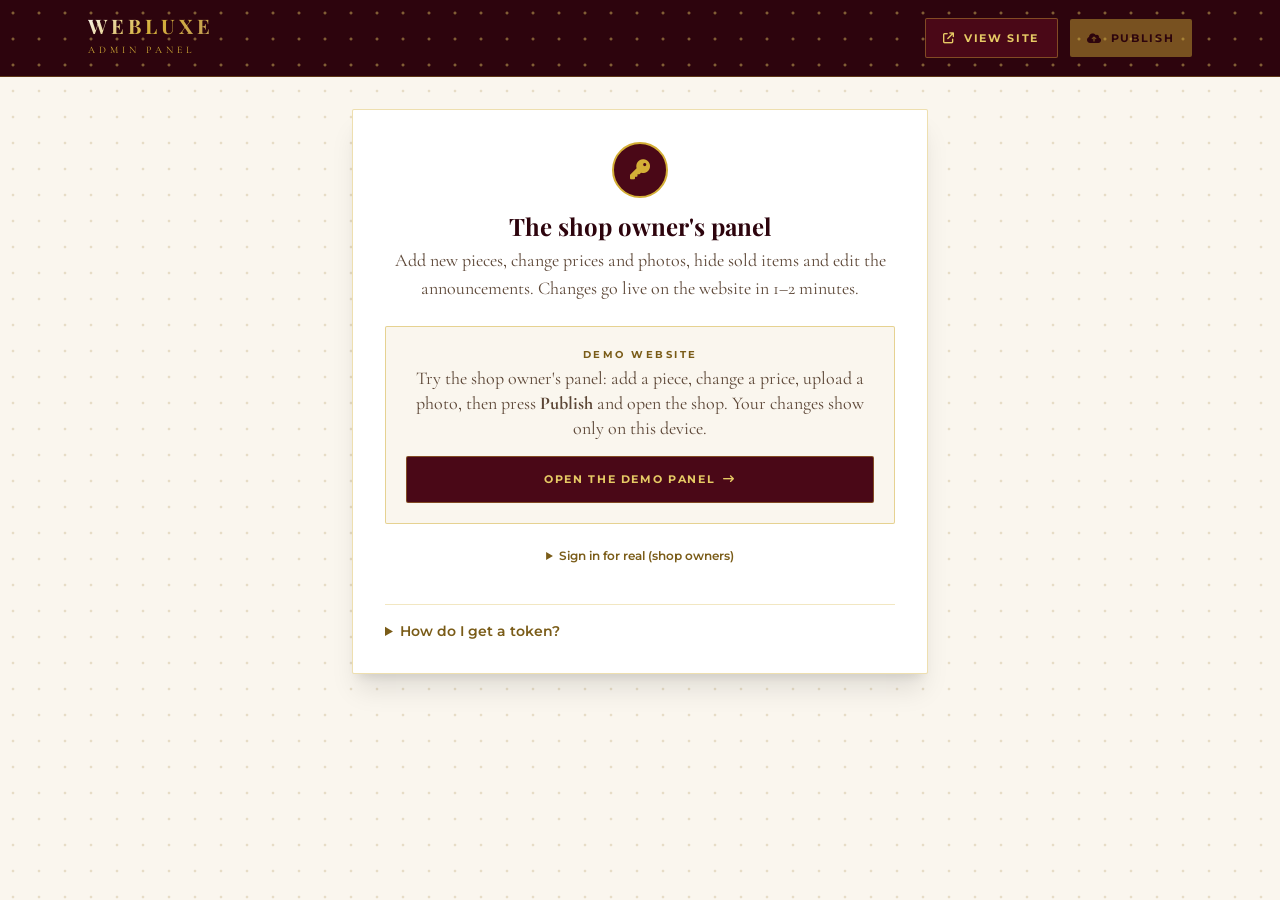
==== admin/index.html @ 53db2b8c "WebLuxe High Fashion Boutique: business demo Clothing-shop demo site for WebLuxe. All pieces, prices" ====
<!DOCTYPE html>
<html lang="en">
<head>
    <meta charset="UTF-8">
    <meta name="viewport" content="width=device-width, initial-scale=1.0">
    <title>Admin | WebLuxe High Fashion Boutique</title>
    <meta name="robots" content="noindex, nofollow">
    <meta name="theme-color" content="#2D040D">
    <link rel="icon" href="data:image/svg+xml,%3Csvg xmlns='http://www.w3.org/2000/svg' viewBox='0 0 64 64'%3E%3Crect width='64' height='64' rx='12' fill='%234A0817'/%3E%3Cg fill='none' stroke='%23D4AF37' stroke-width='2.2' stroke-linejoin='round'%3E%3Cpath d='M32 14c6 7 6 17 0 26-6-9-6-19 0-26z'/%3E%3Cpath d='M32 40c-8-2-13-9-13-16 7 2 12 8 13 16z'/%3E%3Cpath d='M32 40c8-2 13-9 13-16-7 2-12 8-13 16z'/%3E%3Cpath d='M18 46q14 6 28 0'/%3E%3C/g%3E%3C/svg%3E">
    <link rel="stylesheet" href="../tw.css">
    <link rel="preconnect" href="https://fonts.googleapis.com">
    <link rel="preconnect" href="https://fonts.gstatic.com" crossorigin>
    <link href="https://fonts.googleapis.com/css2?family=Cormorant+Garamond:wght@500;600&family=Montserrat:wght@400;500;600;700&family=Playfair+Display:wght@600;700&display=swap" rel="stylesheet">
    <link rel="stylesheet" href="https://cdnjs.cloudflare.com/ajax/libs/font-awesome/6.4.0/css/all.min.css">
    <style>
        body { background-color: #FAF6EE; background-image: radial-gradient(circle, rgba(154, 118, 40, .2) 0 1.1px, transparent 1.7px); background-size: 26px 26px; }
        .dot-field { position: absolute; inset: 0; pointer-events: none; background-image: radial-gradient(circle, rgba(230, 202, 101, .45) 0 1.2px, transparent 1.8px); background-size: 26px 26px; }
        .text-gold-gradient { background: linear-gradient(135deg, #FAF6EE 0%, #D4AF37 50%, #C5A059 100%); -webkit-background-clip: text; background-clip: text; -webkit-text-fill-color: transparent; }
        :focus-visible { outline: 2px solid #7A5C18; outline-offset: 2px; }
        .dark :focus-visible { outline-color: #D4AF37; }
        .field { width: 100%; background: #fff; border: 1px solid rgba(74, 8, 23, .2); border-radius: 2px; padding: .65rem .75rem; color: #2D040D; font-weight: 500; }
        .field:focus { outline: none; border-color: #7A5C18; box-shadow: 0 0 0 3px rgba(212, 175, 55, .25); }
        .label { display: block; font-size: 10px; font-weight: 700; letter-spacing: .2em; text-transform: uppercase; color: #5C4636; margin-bottom: .35rem; }
        .btn { display: inline-flex; align-items: center; justify-content: center; gap: .5rem; padding: .7rem 1.1rem; border-radius: 2px; font-size: 11px; font-weight: 700; letter-spacing: .15em; text-transform: uppercase; transition: all .2s; white-space: nowrap; }
        .btn:disabled { opacity: .45; cursor: not-allowed; }
        .btn-gold { background: #D4AF37; color: #2D040D; }
        .btn-gold:not(:disabled):hover { background: #E6CA65; }
        .btn-maroon { background: #4A0817; color: #E6CA65; border: 1px solid rgba(212, 175, 55, .4); }
        .btn-maroon:not(:disabled):hover { background: #2D040D; border-color: #D4AF37; }
        .btn-line { border: 1px solid rgba(74, 8, 23, .3); color: #4A0817; background: #fff; }
        .btn-line:not(:disabled):hover { border-color: #4A0817; }
        .icon-btn { width: 34px; height: 34px; display: inline-flex; align-items: center; justify-content: center; border-radius: 2px; color: #5C4636; transition: all .2s; }
        .icon-btn:hover:not(:disabled) { background: #F3ECE0; color: #4A0817; }
        .icon-btn:disabled { opacity: .3; }
        .icon-btn.danger:hover { background: #fde8e8; color: #9b1c1c; }
        .tab { padding: .9rem .25rem; font-size: 11px; font-weight: 700; letter-spacing: .2em; text-transform: uppercase; color: rgba(250, 246, 238, .7); border-bottom: 2px solid transparent; }
        .tab.on { color: #D4AF37; border-color: #D4AF37; }
        .row-hidden > img, .row-hidden > div:nth-child(2) { opacity: .5; }
        #modal { transition: opacity .25s; }
        #modal.closed { opacity: 0; pointer-events: none; }
        #modal .panel { transition: transform .3s cubic-bezier(.2, .8, .2, 1); }
        #modal.closed .panel { transform: translateY(16px) scale(.98); }
        .spinner { width: 14px; height: 14px; border: 2px solid currentColor; border-right-color: transparent; border-radius: 50%; animation: spin .7s linear infinite; }
        @keyframes spin { to { transform: rotate(360deg); } }
        .drop.drag { border-color: #7A5C18; background: #F3ECE0; }
    </style>
</head>
<body class="font-montserrat text-richBurgundy min-h-screen antialiased">

    <!-- HEADER -->
    <header class="dark relative overflow-hidden bg-richBurgundy border-b border-warmGold/30 text-silkVanilla">
        <div class="dot-field"></div>
        <div class="relative max-w-6xl mx-auto px-4 sm:px-6">
            <div class="flex items-center justify-between gap-4 py-4">
                <div class="flex items-center gap-3">
                    <div>
                        <span class="font-playfair text-xl font-bold tracking-[0.2em] text-gold-gradient block leading-none">WEBLUXE</span>
                        <span class="font-cormorant text-[10px] tracking-[0.4em] text-warmGold uppercase">Admin Panel</span>
                    </div>
                </div>
                <div class="flex items-center gap-2 sm:gap-3">
                    <span id="connStatus" class="hidden sm:inline-flex items-center gap-2 text-[11px] text-creamAccent/80"></span>
                    <a href="../" target="_blank" class="btn btn-maroon"><i class="fa-solid fa-arrow-up-right-from-square"></i><span class="hidden sm:inline">View site</span></a>
                    <button id="publishBtn" class="btn btn-gold hidden" onclick="publish()" disabled><i class="fa-solid fa-cloud-arrow-up"></i><span>Publish</span><span id="dirtyBadge" class="hidden bg-richBurgundy text-warmGold rounded-full px-1.5 text-[10px]"></span></button>
                </div>
            </div>
            <nav id="tabs" class="hidden flex gap-6 -mb-px" role="tablist">
                <button class="tab on" data-tab="products" onclick="showTab('products')" role="tab">Products</button>
                <button class="tab" data-tab="announcements" onclick="showTab('announcements')" role="tab">Announcements</button>
                <button class="tab" data-tab="settings" onclick="showTab('settings')" role="tab">Connection</button>
            </nav>
        </div>
    </header>

    <main class="max-w-6xl mx-auto px-4 sm:px-6 py-8">

        <!-- CONNECT -->
        <section id="connectView" class="max-w-xl mx-auto">
            <div class="bg-white border border-warmGold/40 rounded-sm shadow-xl p-6 sm:p-8">
                <div class="text-center mb-6">
                    <span class="w-14 h-14 mx-auto rounded-full bg-royalMaroon border-2 border-warmGold text-warmGold flex items-center justify-center text-xl"><i class="fa-solid fa-key"></i></span>
                    <h1 class="font-playfair text-2xl font-bold mt-3">The shop owner's panel</h1>
                    <p class="font-cormorant text-lg text-cocoa mt-1">Add new pieces, change prices and photos, hide sold items and edit the announcements. Changes go live on the website in 1–2 minutes.</p>
                </div>
                <div id="demoBox" class="bg-silkVanilla border border-warmGold/50 rounded-sm p-5 mb-6 text-center">
                    <p class="font-montserrat text-[10px] font-bold tracking-[0.25em] uppercase text-deepGold">Demo website</p>
                    <p class="font-cormorant text-lg text-cocoa mt-1 leading-snug">Try the shop owner's panel: add a piece, change a price, upload a photo, then press <b>Publish</b> and open the shop. Your changes show only on this device.</p>
                    <button type="button" onclick="startDemo()" class="btn btn-maroon w-full !py-3.5 mt-4">Open the demo panel <i class="fa-solid fa-arrow-right-long"></i></button>
                </div>
                <details id="realSignIn"><summary class="cursor-pointer text-xs font-semibold text-deepGold text-center mb-4">Sign in for real (shop owners)</summary>
                <form onsubmit="connect(event)" class="space-y-4">
                    <div>
                        <label class="label" for="tokenInput">GitHub access token</label>
                        <input id="tokenInput" type="password" class="field font-mono text-sm" placeholder="github_pat_…" autocomplete="off" required>
                    </div>
                    <label class="flex items-center gap-2 text-xs text-cocoa"><input id="rememberInput" type="checkbox" class="accent-[#7A5C18]"> Remember on this device (only tick this on your own computer)</label>
                    <details class="text-xs text-cocoa">
                        <summary class="cursor-pointer font-semibold text-deepGold">Repository settings</summary>
                        <div class="grid grid-cols-3 gap-3 mt-3">
                            <div><label class="label" for="ownerInput">Owner</label><input id="ownerInput" class="field text-sm" value=""></div>
                            <div><label class="label" for="repoInput">Repo</label><input id="repoInput" class="field text-sm" value=""></div>
                            <div><label class="label" for="branchInput">Branch</label><input id="branchInput" class="field text-sm" value="main"></div>
                        </div>
                    </details>
                    <p id="connectError" class="hidden text-sm text-red-800 bg-red-50 border border-red-200 rounded-sm p-3"></p>
                    <button id="connectBtn" type="submit" class="btn btn-maroon w-full !py-3.5">Connect <i class="fa-solid fa-arrow-right-long"></i></button>
                </form>
                </details>
                <details class="mt-6 text-sm text-cocoa border-t border-warmGold/30 pt-4">
                    <summary class="cursor-pointer font-semibold text-deepGold">How do I get a token?</summary>
                    <ol class="list-decimal pl-5 mt-3 space-y-1.5">
                        <li>Open <a class="underline text-royalMaroon" href="https://github.com/settings/personal-access-tokens/new" target="_blank" rel="noopener">GitHub → Settings → Fine-grained tokens → Generate new token</a>.</li>
                        <li>Name it "Shop admin" and pick an expiry date.</li>
                        <li>Under <b>Repository access</b> choose <b>Only select repositories</b> → <b>your shop's repository</b>.</li>
                        <li>Under <b>Permissions → Repository permissions</b> set <b>Contents</b> to <b>Read and write</b>.</li>
                        <li>Generate, copy the token and paste it above. Keep it private: anyone with it can edit the site.</li>
                    </ol>
                </details>
            </div>
        </section>

        <!-- PRODUCTS -->
        <section id="productsView" class="hidden">
            <div class="flex flex-wrap items-end justify-between gap-4 mb-6">
                <div>
                    <h1 class="font-playfair text-3xl font-bold">Products</h1>
                    <p class="text-sm text-cocoa mt-1"><span id="prodCount">0</span> pieces · hidden pieces stay saved but don't show on the site</p>
                </div>
                <button class="btn btn-maroon" onclick="openEditor()"><i class="fa-solid fa-plus"></i> Add product</button>
            </div>
            <div class="flex flex-wrap gap-3 mb-4">
                <div class="relative flex-1 min-w-[200px]">
                    <i class="fa-solid fa-magnifying-glass absolute left-3 top-1/2 -translate-y-1/2 text-cocoaSoft text-sm"></i>
                    <label for="searchInput" class="sr-only">Search products</label>
                    <input id="searchInput" class="field !pl-9" placeholder="Search by name…" oninput="renderProducts()">
                </div>
                <label for="catFilter" class="sr-only">Category</label>
                <select id="catFilter" class="field !w-auto" onchange="renderProducts()"></select>
            </div>
            <div class="bg-white border border-warmGold/30 rounded-sm shadow-sm divide-y divide-warmGold/20" id="productList"></div>
        </section>

        <!-- ANNOUNCEMENTS -->
        <section id="announcementsView" class="hidden max-w-3xl">
            <h1 class="font-playfair text-3xl font-bold">Announcements</h1>
            <p class="text-sm text-cocoa mt-1 mb-6">These rotate in the bar at the very top of the website, every 5 seconds.</p>
            <div id="annList" class="space-y-3"></div>
            <button class="btn btn-line mt-4" onclick="addAnnouncement()"><i class="fa-solid fa-plus"></i> Add announcement</button>
        </section>

        <!-- SETTINGS -->
        <section id="settingsView" class="hidden max-w-xl">
            <h1 class="font-playfair text-3xl font-bold">Connection</h1>
            <div class="bg-white border border-warmGold/30 rounded-sm p-6 mt-6 space-y-3 text-sm text-cocoa">
                <p>Connected as <b id="whoami" class="text-richBurgundy"></b> to <b id="repoName" class="text-richBurgundy"></b>.</p>
                <p>Every publish creates a commit, so you can always see or undo past changes in the repository's history on GitHub.</p>
                <div class="flex flex-wrap gap-3 pt-2">
                    <a id="historyLink" class="btn btn-line" target="_blank" rel="noopener"><i class="fa-solid fa-clock-rotate-left"></i> Change history</a>
                    <button class="btn btn-line" onclick="reloadFromGitHub()"><i class="fa-solid fa-rotate"></i> Reload from GitHub</button>
                    <button class="btn btn-line !text-red-800" onclick="signOut()"><i class="fa-solid fa-right-from-bracket"></i> Sign out</button>
                </div>
            </div>
        </section>
    </main>

    <!-- EDITOR MODAL -->
    <div id="modal" class="closed fixed inset-0 z-50 bg-black/60 backdrop-blur-sm flex items-center justify-center p-4" onclick="if(event.target===this)closeEditor()" role="dialog" aria-modal="true" aria-labelledby="editorTitle">
        <div class="panel bg-silkVanilla border border-warmGold/50 rounded-sm shadow-2xl w-full max-w-2xl max-h-[92vh] overflow-y-auto">
            <div class="dark relative overflow-hidden bg-richBurgundy text-silkVanilla px-6 py-4 flex items-center justify-between sticky top-0 z-10">
                <div class="dot-field"></div>
                <h2 id="editorTitle" class="relative font-playfair text-xl font-bold">Add product</h2>
                <button onclick="closeEditor()" class="relative text-warmGold hover:text-white text-xl" aria-label="Close"><i class="fa-solid fa-xmark"></i></button>
            </div>
            <form id="editorForm" onsubmit="saveEditor(event)" class="p-6 space-y-5">
                <div>
                    <label class="label" for="fName">Name</label>
                    <input id="fName" class="field" required maxlength="80" placeholder="e.g. Crimson Zari Bridal Lehenga">
                </div>
                <div class="grid grid-cols-1 sm:grid-cols-3 gap-4">
                    <div><label class="label" for="fCategory">Category</label><select id="fCategory" class="field"></select></div>
                    <div><label class="label" for="fPrice">Price (Rs)</label><input id="fPrice" type="number" min="0" step="1" class="field" required></div>
                    <div>
                        <label class="label" for="fTag">Badge</label>
                        <input id="fTag" class="field" list="tagOptions" maxlength="16" placeholder="None">
                        <datalist id="tagOptions"><option value="New"><option value="Bestseller"><option value="Groom"><option value="Sale"><option value="Limited"></datalist>
                    </div>
                </div>
                <div class="grid grid-cols-1 sm:grid-cols-2 gap-5">
                    <div data-photo="img"></div>
                    <div data-photo="hover"></div>
                </div>
                <label class="flex items-center gap-2 text-sm text-cocoa"><input id="fHidden" type="checkbox" class="accent-[#7A5C18]"> Hide from website (e.g. sold out)</label>
                <div class="flex justify-end gap-3 pt-2 border-t border-warmGold/30">
                    <button type="button" class="btn btn-line" onclick="closeEditor()">Cancel</button>
                    <button type="submit" class="btn btn-maroon"><i class="fa-solid fa-check"></i> Save</button>
                </div>
            </form>
        </div>
    </div>

    <!-- TOAST -->
    <div id="toast" class="fixed bottom-6 left-1/2 -translate-x-1/2 z-[60] bg-royalMaroon border border-warmGold/70 text-silkVanilla px-4 py-3 rounded-sm shadow-2xl flex items-center gap-3 text-sm opacity-0 translate-y-4 transition-all duration-300 pointer-events-none max-w-[calc(100vw-2rem)]" role="status" aria-live="polite">
        <i id="toastIcon" class="fa-solid fa-circle-check text-warmGold"></i><span id="toastMsg"></span>
    </div>

    <script src="../data.js"></script>
    <script>
        /* ==========================================================================
           CONFIG — keep CATEGORIES in step with index.html
           ========================================================================== */
        const CATEGORIES = [
            { key: 'bridal', label: 'Bridal Lehengas' }, { key: 'lehenga', label: 'Party Lehengas' },
            { key: 'saree', label: 'Sarees' }, { key: 'gown', label: 'Gowns & Anarkalis' },
            { key: 'groom', label: 'Groom Sherwanis' }, { key: 'men', label: "Men's Kurtas" }
        ];
        const CAT_LABEL = Object.fromEntries(CATEGORIES.map(c => [c.key, c.label]));
        const DATA_PATH = 'data.js';
        const IMAGE_DIR = 'images';
        const MAX_IMG = 1400;            // longest side for uploaded photos, in px (demo: 700)
        const LS_KEY = 'hf_admin';

        let gh = null;                    // { token, owner, repo, branch, login }
        let data = { announcements: [], products: [] };
        let dataSha = null;
        let dirty = 0;
        let editingId = null;
        const localPreviews = {};         // freshly uploaded path -> data URL (Pages takes a minute to serve new files)

        const $ = id => document.getElementById(id);
        const esc = s => String(s ?? '').replace(/[&<>"']/g, c => ({ '&': '&amp;', '<': '&lt;', '>': '&gt;', '"': '&quot;', "'": '&#39;' }[c]));
        const rs = n => 'Rs ' + Math.round(Number(n) || 0).toLocaleString('en-US');
        function imgSrc(v, w = 300) {
            if (!v) return '';
            if (localPreviews[v]) return localPreviews[v];
            if (/^data:/.test(v)) return v;   // demo photos live in the browser
            if (/^(https?:)?\/\//.test(v)) return v;
            if (/[\/.]/.test(v)) return '../' + v.replace(/^\.?\//, '');
            return `https://images.unsplash.com/photo-${v}?auto=format&fit=crop&w=${w}&q=70`;
        }

        let toastTimer;
        function toast(msg, isError) {
            const t = $('toast');
            $('toastMsg').textContent = msg;
            $('toastIcon').className = isError ? 'fa-solid fa-triangle-exclamation text-red-300' : 'fa-solid fa-circle-check text-warmGold';
            t.classList.remove('opacity-0', 'translate-y-4');
            clearTimeout(toastTimer);
            toastTimer = setTimeout(() => t.classList.add('opacity-0', 'translate-y-4'), isError ? 6000 : 3000);
        }

        /* ==========================================================================
           GITHUB API
           ========================================================================== */
        function b64encodeBytes(bytes) {
            let bin = '';
            for (let i = 0; i < bytes.length; i += 0x8000) bin += String.fromCharCode.apply(null, bytes.subarray(i, i + 0x8000));
            return btoa(bin);
        }
        const b64encodeText = s => b64encodeBytes(new TextEncoder().encode(s));
        const b64decodeText = b => new TextDecoder().decode(Uint8Array.from(atob(b.replace(/\s/g, '')), c => c.charCodeAt(0)));

        async function api(path, opts = {}) {
            const res = await fetch('https://api.github.com' + path, {
                ...opts,
                headers: { 'Authorization': 'Bearer ' + gh.token, 'Accept': 'application/vnd.github+json', 'X-GitHub-Api-Version': '2022-11-28', ...(opts.body ? { 'Content-Type': 'application/json' } : {}) }
            });
            if (!res.ok) {
                let msg = res.status + ' ' + res.statusText;
                try { const j = await res.json(); if (j.message) msg = j.message; } catch (e) {}
                if (res.status === 401) msg = 'The token was rejected. It may be wrong or expired.';
                if (res.status === 403 || res.status === 404) msg += ' (check the token has Contents: Read and write on this repository)';
                const err = new Error(msg); err.status = res.status; throw err;
            }
            return res.status === 204 ? null : res.json();
        }
        const repoPath = p => `/repos/${encodeURIComponent(gh.owner)}/${encodeURIComponent(gh.repo)}/contents/${p.split('/').map(encodeURIComponent).join('/')}`;

        async function fetchData() {
            const f = await api(repoPath(DATA_PATH) + '?ref=' + encodeURIComponent(gh.branch) + '&t=' + Date.now());
            const text = b64decodeText(f.content);
            const m = text.match(/window\.SITE_DATA\s*=\s*([\s\S]*?);?\s*$/);
            if (!m) throw new Error('data.js is not in the expected format.');
            const parsed = JSON.parse(m[1]);
            return { parsed, sha: f.sha };
        }
        function serialise(d) {
            return '/* Site data: edited by the admin panel (/admin). Safe to edit by hand too: keep it valid JSON after the = sign. */\n' +
                   'window.SITE_DATA = ' + JSON.stringify(d, null, 2) + ';\n';
        }

        /* ==========================================================================
           CONNECT / SIGN OUT
           ========================================================================== */
        async function connect(e, saved) {
            if (e) e.preventDefault();
            const err = $('connectError');
            err.classList.add('hidden');
            gh = saved || {
                token: $('tokenInput').value.trim(), owner: $('ownerInput').value.trim(),
                repo: $('repoInput').value.trim(), branch: $('branchInput').value.trim() || 'main'
            };
            const btn = $('connectBtn');
            btn.disabled = true; btn.innerHTML = '<span class="spinner"></span> Connecting…';
            try {
                const [user, repo] = await Promise.all([api('/user').catch(() => ({ login: 'token' })), api(`/repos/${gh.owner}/${gh.repo}`)]);
                if (repo.permissions && !repo.permissions.push) throw new Error('This token can read the repository but not write to it. Set Contents to "Read and write".');
                gh.login = user.login;
                const { parsed, sha } = await fetchData();
                data = normalise(parsed); dataSha = sha;
                if (!saved && $('rememberInput').checked) localStorage.setItem(LS_KEY, JSON.stringify(gh));
                if (!saved && !$('rememberInput').checked) sessionStorage.setItem(LS_KEY, JSON.stringify(gh));
                setDirty(0);
                enterApp();
            } catch (ex) {
                gh = null;
                err.textContent = ex.message; err.classList.remove('hidden');
                if (saved) { localStorage.removeItem(LS_KEY); sessionStorage.removeItem(LS_KEY); }
            } finally {
                btn.disabled = false; btn.innerHTML = 'Connect <i class="fa-solid fa-arrow-right-long"></i>';
            }
        }
        function normalise(d) {
            return {
                ...d,
                announcements: Array.isArray(d.announcements) ? d.announcements : [],
                products: (Array.isArray(d.products) ? d.products : []).map((p, i) => ({ id: p.id ?? i + 1, name: '', category: 'bridal', price: 0, img: '', hover: '', tag: '', ...p }))
            };
        }
        function enterApp() {
            $('connectView').classList.add('hidden');
            $('publishBtn').classList.remove('hidden');
            $('tabs').classList.remove('hidden');
            $('connStatus').innerHTML = `<span class="w-2 h-2 rounded-full bg-emerald-400"></span> ${esc(gh.login)}`;
            $('whoami').textContent = gh.login;
            $('repoName').textContent = `${gh.owner}/${gh.repo} (${gh.branch})`;
            $('historyLink').href = `https://github.com/${gh.owner}/${gh.repo}/commits/${gh.branch}/${DATA_PATH}`;
            showTab('products');
            renderAll();
        }
        function signOut() {
            if (gh && gh.demo) { location.reload(); return; }
            if (dirty && !confirm('You have unpublished changes. Sign out and lose them?')) return;
            localStorage.removeItem(LS_KEY); sessionStorage.removeItem(LS_KEY);
            dirty = 0; location.reload();
        }
        async function reloadFromGitHub() {
            if (gh && gh.demo) { if (confirm('Reset the demo shop to the example pieces?')) resetDemo(); return; }
            if (dirty && !confirm('Discard your unpublished changes and reload what is on GitHub?')) return;
            try { const { parsed, sha } = await fetchData(); data = normalise(parsed); dataSha = sha; setDirty(0); renderAll(); toast('Reloaded from GitHub'); }
            catch (ex) { toast(ex.message, true); }
        }

        /* ==========================================================================
           UI STATE
           ========================================================================== */
        function showTab(name) {
            ['products', 'announcements', 'settings'].forEach(t => $(t + 'View').classList.toggle('hidden', t !== name));
            document.querySelectorAll('.tab').forEach(b => { b.classList.toggle('on', b.dataset.tab === name); b.setAttribute('aria-selected', b.dataset.tab === name); });
        }
        function setDirty(n) {
            dirty = n;
            $('publishBtn').disabled = !gh || dirty === 0;
            $('dirtyBadge').textContent = dirty;
            $('dirtyBadge').classList.toggle('hidden', dirty === 0);
        }
        const touch = () => setDirty(dirty + 1);
        window.addEventListener('beforeunload', e => { if (dirty) { e.preventDefault(); e.returnValue = ''; } });
        document.addEventListener('keydown', e => { if (e.key === 'Escape') closeEditor(); });

        function renderAll() { renderProducts(); renderAnnouncements(); }

        /* ==========================================================================
           PRODUCTS
           ========================================================================== */
        function renderProducts() {
            const q = $('searchInput').value.trim().toLowerCase();
            const cat = $('catFilter').value;
            $('prodCount').textContent = data.products.length;
            const list = $('productList');
            const rows = data.products.map((p, i) => ({ p, i })).filter(({ p }) => (cat === 'all' || p.category === cat) && (!q || p.name.toLowerCase().includes(q)));
            if (!rows.length) { list.innerHTML = `<div class="p-10 text-center font-cormorant text-xl text-cocoa">No products match.</div>`; return; }
            const canMove = !q && cat === 'all';
            list.innerHTML = rows.map(({ p, i }) => `
                <div class="flex items-center gap-3 sm:gap-4 p-3 sm:p-4 ${p.hidden ? 'row-hidden' : ''}">
                    <img src="${esc(imgSrc(p.img))}" alt="" loading="lazy" class="w-12 h-16 sm:w-14 sm:h-[74px] object-cover object-top rounded-sm bg-creamAccent border border-warmGold/30 shrink-0">
                    <div class="flex-1 min-w-0">
                        <div class="font-playfair font-bold text-base truncate">${esc(p.name) || '<i class="text-cocoaSoft">Untitled</i>'}</div>
                        <div class="text-[11px] text-cocoa mt-0.5 flex flex-wrap items-center gap-x-3 gap-y-1">
                            <span class="uppercase tracking-widest font-semibold">${esc(CAT_LABEL[p.category] || p.category)}</span>
                            <span class="font-bold text-royalMaroon">${rs(p.price)}</span>
                            ${p.tag ? `<span class="bg-royalMaroon text-warmGold px-1.5 py-0.5 rounded-sm text-[9px] font-bold uppercase tracking-widest">${esc(p.tag)}</span>` : ''}
                            ${p.hidden ? `<span class="text-[9px] font-bold uppercase tracking-widest border border-cocoaSoft/40 px-1.5 py-0.5 rounded-sm">Hidden</span>` : ''}
                        </div>
                    </div>
                    <div class="flex items-center shrink-0">
                        <button class="icon-btn hidden sm:inline-flex" onclick="moveProduct(${i},-1)" ${!canMove || i === 0 ? 'disabled' : ''} aria-label="Move up" title="Move up"><i class="fa-solid fa-arrow-up"></i></button>
                        <button class="icon-btn hidden sm:inline-flex" onclick="moveProduct(${i},1)" ${!canMove || i === data.products.length - 1 ? 'disabled' : ''} aria-label="Move down" title="Move down"><i class="fa-solid fa-arrow-down"></i></button>
                        <button class="icon-btn" onclick="toggleHidden(${i})" aria-label="${p.hidden ? 'Show on site' : 'Hide from site'}" title="${p.hidden ? 'Show on site' : 'Hide from site'}"><i class="fa-regular ${p.hidden ? 'fa-eye-slash' : 'fa-eye'}"></i></button>
                        <button class="icon-btn" onclick="openEditor(${p.id})" aria-label="Edit" title="Edit"><i class="fa-solid fa-pen"></i></button>
                        <button class="icon-btn danger" onclick="deleteProduct(${i})" aria-label="Delete" title="Delete"><i class="fa-regular fa-trash-can"></i></button>
                    </div>
                </div>`).join('');
        }
        function moveProduct(i, d) {
            const j = i + d;
            if (j < 0 || j >= data.products.length) return;
            [data.products[i], data.products[j]] = [data.products[j], data.products[i]];
            touch(); renderProducts();
        }
        function toggleHidden(i) { data.products[i].hidden = !data.products[i].hidden; if (!data.products[i].hidden) delete data.products[i].hidden; touch(); renderProducts(); }
        function deleteProduct(i) {
            if (!confirm(`Delete "${data.products[i].name}"? This can't be undone after you publish.`)) return;
            data.products.splice(i, 1); touch(); renderProducts();
        }

        /* ---------- photo pickers ---------- */
        function photoPicker(key, label) {
            return `
                <span class="label">${label}</span>
                <div class="drop border-2 border-dashed border-warmGold/50 rounded-sm p-3 bg-white transition-colors" data-key="${key}">
                    <div class="aspect-[3/4] bg-creamAccent rounded-sm overflow-hidden relative flex items-center justify-center">
                        <img data-preview="${key}" alt="" class="absolute inset-0 w-full h-full object-cover object-top hidden">
                        <span data-empty="${key}" class="text-center text-xs text-cocoa px-4"><i class="fa-regular fa-image text-3xl text-deepGold/60 block mb-2"></i>Drop a photo here<br>or choose one below</span>
                        <span data-busy="${key}" class="hidden absolute inset-0 bg-richBurgundy/70 text-warmGold flex items-center justify-center gap-2 text-xs font-bold uppercase tracking-widest"><span class="spinner"></span> Uploading</span>
                    </div>
                    <div class="flex gap-2 mt-3">
                        <label class="btn btn-maroon flex-1 cursor-pointer !px-2"><i class="fa-solid fa-upload"></i> Upload<input type="file" accept="image/*" class="sr-only" onchange="uploadPhoto('${key}', this.files[0]); this.value=''"></label>
                        <button type="button" class="btn btn-line !px-3" onclick="clearPhoto('${key}')" aria-label="Remove photo"><i class="fa-solid fa-xmark"></i></button>
                    </div>
                    <label class="sr-only" for="f_${key}">${label} link or Unsplash ID</label>
                    <input id="f_${key}" data-field="${key}" class="field !text-xs mt-2 font-mono" placeholder="…or paste an image link" oninput="previewPhoto('${key}')">
                </div>`;
        }
        function previewPhoto(key) {
            const v = document.querySelector(`[data-field="${key}"]`).value.trim();
            const img = document.querySelector(`[data-preview="${key}"]`);
            img.classList.toggle('hidden', !v);
            document.querySelector(`[data-empty="${key}"]`).classList.toggle('hidden', !!v);
            if (v) img.src = imgSrc(v, 600);
        }
        function clearPhoto(key) { document.querySelector(`[data-field="${key}"]`).value = ''; previewPhoto(key); }

        function slug(s) { return (s || 'photo').toLowerCase().normalize('NFKD').replace(/[^\w\s-]/g, '').trim().replace(/[\s_]+/g, '-').slice(0, 40) || 'photo'; }
        function resizeImage(file) {
            return new Promise((resolve, reject) => {
                const url = URL.createObjectURL(file);
                const im = new Image();
                im.onload = () => {
                    const scale = Math.min(1, (gh && gh.demo ? 700 : MAX_IMG) / Math.max(im.width, im.height));
                    const c = document.createElement('canvas');
                    c.width = Math.round(im.width * scale); c.height = Math.round(im.height * scale);
                    const ctx = c.getContext('2d');
                    ctx.fillStyle = '#fff'; ctx.fillRect(0, 0, c.width, c.height);
                    ctx.drawImage(im, 0, 0, c.width, c.height);
                    URL.revokeObjectURL(url);
                    resolve(c.toDataURL('image/jpeg', gh && gh.demo ? 0.78 : 0.85));
                };
                im.onerror = () => { URL.revokeObjectURL(url); reject(new Error('That file could not be read as an image.')); };
                im.src = url;
            });
        }
        async function uploadPhoto(key, file) {
            if (!file) return;
            if (!file.type.startsWith('image/')) { toast('Please choose an image file.', true); return; }
            const busy = document.querySelector(`[data-busy="${key}"]`);
            busy.classList.remove('hidden');
            try {
                const dataUrl = await resizeImage(file);
                if (gh.demo) {   // demo: the photo stays in this browser
                    document.querySelector(`[data-field="${key}"]`).value = dataUrl;
                    previewPhoto(key);
                    toast('Photo added. Remember to Save and Publish.');
                    return;
                }
                const name = `${slug($('fName').value)}-${key === 'hover' ? 'alt-' : ''}${Date.now().toString(36)}.jpg`;
                const path = `${IMAGE_DIR}/${name}`;
                await api(repoPath(path), { method: 'PUT', body: JSON.stringify({ message: `Upload photo ${name}`, content: dataUrl.split(',')[1], branch: gh.branch }) });
                localPreviews[path] = dataUrl;
                document.querySelector(`[data-field="${key}"]`).value = path;
                previewPhoto(key);
                toast('Photo uploaded. Remember to Save and Publish.');
            } catch (ex) { toast(ex.message, true); }
            finally { busy.classList.add('hidden'); }
        }
        function wireDrops() {
            document.querySelectorAll('.drop').forEach(z => {
                const key = z.dataset.key;
                ['dragenter', 'dragover'].forEach(ev => z.addEventListener(ev, e => { e.preventDefault(); z.classList.add('drag'); }));
                ['dragleave', 'drop'].forEach(ev => z.addEventListener(ev, e => { e.preventDefault(); z.classList.remove('drag'); }));
                z.addEventListener('drop', e => { const f = e.dataTransfer.files[0]; if (f) uploadPhoto(key, f); });
            });
        }

        /* ---------- editor ---------- */
        function openEditor(id) {
            editingId = id ?? null;
            const p = id != null ? data.products.find(x => x.id === id) : { name: '', category: $('catFilter').value !== 'all' ? $('catFilter').value : 'bridal', price: '', img: '', hover: '', tag: 'New' };
            $('editorTitle').textContent = id != null ? 'Edit product' : 'Add product';
            $('fName').value = p.name; $('fCategory').value = p.category; $('fPrice').value = p.price; $('fTag').value = p.tag || ''; $('fHidden').checked = !!p.hidden;
            document.querySelector('[data-photo="img"]').innerHTML = photoPicker('img', 'Main photo');
            document.querySelector('[data-photo="hover"]').innerHTML = photoPicker('hover', 'Second photo (on hover)');
            document.querySelector('[data-field="img"]').value = p.img || '';
            document.querySelector('[data-field="hover"]').value = p.hover || '';
            previewPhoto('img'); previewPhoto('hover'); wireDrops();
            $('modal').classList.remove('closed');
            setTimeout(() => $('fName').focus(), 50);
        }
        function closeEditor() { $('modal').classList.add('closed'); }
        function saveEditor(e) {
            e.preventDefault();
            const img = document.querySelector('[data-field="img"]').value.trim();
            if (!img) { toast('Please add a main photo.', true); return; }
            const fields = {
                name: $('fName').value.trim(), category: $('fCategory').value, price: Math.max(0, Math.round(Number($('fPrice').value) || 0)),
                img, hover: document.querySelector('[data-field="hover"]').value.trim(), tag: $('fTag').value.trim()
            };
            if (editingId != null) {
                const p = data.products.find(x => x.id === editingId);
                Object.assign(p, fields);
                if ($('fHidden').checked) p.hidden = true; else delete p.hidden;
            } else {
                const id = data.products.reduce((m, p) => Math.max(m, Number(p.id) || 0), 0) + 1;
                const p = { id, ...fields };
                if ($('fHidden').checked) p.hidden = true;
                data.products.unshift(p);   // new pieces go to the top of the collection
            }
            touch(); closeEditor(); renderProducts();
            toast(editingId != null ? 'Product updated. Publish to make it live.' : 'Product added. Publish to make it live.');
        }

        /* ==========================================================================
           ANNOUNCEMENTS
           ========================================================================== */
        function renderAnnouncements() {
            const list = $('annList');
            if (!data.announcements.length) { list.innerHTML = `<p class="text-sm text-cocoa italic">No announcements. The bar will show the default text.</p>`; return; }
            list.innerHTML = data.announcements.map((a, i) => `
                <div class="flex items-center gap-2 bg-white border border-warmGold/30 rounded-sm p-2">
                    <span class="w-7 text-center text-xs font-bold text-deepGold">${i + 1}</span>
                    <label class="sr-only" for="ann${i}">Announcement ${i + 1}</label>
                    <input id="ann${i}" class="field !border-transparent focus:!border-deepGold" value="${esc(a)}" maxlength="90" oninput="data.announcements[${i}] = this.value; if(!this.dataset.t){this.dataset.t=1; touch();}">
                    <button class="icon-btn" onclick="moveAnn(${i},-1)" ${i === 0 ? 'disabled' : ''} aria-label="Move up"><i class="fa-solid fa-arrow-up"></i></button>
                    <button class="icon-btn" onclick="moveAnn(${i},1)" ${i === data.announcements.length - 1 ? 'disabled' : ''} aria-label="Move down"><i class="fa-solid fa-arrow-down"></i></button>
                    <button class="icon-btn danger" onclick="data.announcements.splice(${i},1); touch(); renderAnnouncements()" aria-label="Delete"><i class="fa-regular fa-trash-can"></i></button>
                </div>`).join('');
        }
        function moveAnn(i, d) { const a = data.announcements, j = i + d; [a[i], a[j]] = [a[j], a[i]]; touch(); renderAnnouncements(); }
        function addAnnouncement() { data.announcements.push(''); touch(); renderAnnouncements(); $('ann' + (data.announcements.length - 1)).focus(); }

        /* ==========================================================================
           PUBLISH
           ========================================================================== */
        async function publish() {
            if (!gh || !dirty) return;
            if (gh.demo) {
                data.announcements = data.announcements.map(s => s.trim()).filter(Boolean);
                try { localStorage.setItem(DEMO_KEY, JSON.stringify(data)); }
                catch (e) { toast('This device is out of space for demo photos. Remove a photo and try again.', true); return; }
                setDirty(0); renderAll();
                toast('Published to the demo shop. Press "View site" to see it.');
                return;
            }
            const bad = data.products.find(p => !p.name || !p.img);
            if (bad) { toast('Every product needs a name and a main photo.', true); return; }
            data.announcements = data.announcements.map(s => s.trim()).filter(Boolean);
            const btn = $('publishBtn');
            btn.disabled = true; btn.innerHTML = '<span class="spinner"></span> Publishing…';
            try {
                const latest = await api(repoPath(DATA_PATH) + '?ref=' + encodeURIComponent(gh.branch) + '&t=' + Date.now());
                if (latest.sha !== dataSha && !confirm('The product list was changed on GitHub since you loaded it (maybe from another device). Publish anyway and replace those changes?')) throw new Error('Publish cancelled. Use Connection → Reload from GitHub to get the latest.');
                const res = await api(repoPath(DATA_PATH), { method: 'PUT', body: JSON.stringify({
                    message: `Update products & announcements from admin (${data.products.length} products)`,
                    content: b64encodeText(serialise(data)), sha: latest.sha, branch: gh.branch
                }) });
                dataSha = res.content.sha;
                setDirty(0);
                renderAll();
                toast('Published! The website updates in about 1–2 minutes.');
            } catch (ex) { toast(ex.message, true); setDirty(dirty); }
            finally { btn.innerHTML = '<i class="fa-solid fa-cloud-arrow-up"></i><span>Publish</span><span id="dirtyBadge" class="hidden bg-richBurgundy text-warmGold rounded-full px-1.5 text-[10px]"></span>'; setDirty(dirty); }
        }

        /* ==========================================================================
           DEMO: the panel works on a copy kept in this browser (localStorage
           'wl_demo_data'); the shop page reads that copy, so a prospect sees their
           edits on the site. Nothing is sent to GitHub.
           ========================================================================== */
        const DEMO_KEY = 'wl_demo_data:' + location.pathname.split('/')[1];   // one copy per site
        function startDemo() {
            gh = { demo: true, login: 'Demo shop owner', owner: 'demo', repo: 'shop', branch: 'main' };
            let saved = null;
            try { saved = JSON.parse(localStorage.getItem(DEMO_KEY) || 'null'); } catch (e) {}
            data = normalise(saved || JSON.parse(JSON.stringify(window.SITE_DATA || { announcements: [], products: [] })));
            dataSha = 'demo';
            setDirty(0);
            enterApp();
            $('repoName').textContent = 'Demo (saved on this device only)';
            $('historyLink').classList.add('hidden');
            toast('Demo panel: try anything, then press Publish and View site.');
        }
        function resetDemo() {
            try { localStorage.removeItem(DEMO_KEY); } catch (e) {}
            data = normalise(JSON.parse(JSON.stringify(window.SITE_DATA))); setDirty(0); renderAll();
            toast('Demo reset to the example shop.');
        }

        /* ==========================================================================
           INIT
           ========================================================================== */
        $('fCategory').innerHTML = CATEGORIES.map(c => `<option value="${c.key}">${esc(c.label)}</option>`).join('');
        $('catFilter').innerHTML = `<option value="all">All categories</option>` + CATEGORIES.map(c => `<option value="${c.key}">${esc(c.label)}</option>`).join('');
        (function autoConnect() {
            let saved = null;
            try { saved = JSON.parse(localStorage.getItem(LS_KEY) || sessionStorage.getItem(LS_KEY) || 'null'); } catch (e) {}
            if (saved && saved.token) connect(null, saved);
        })();
    </script>
</body>
</html>
---- tw.css ----
*,:after,:before{--tw-border-spacing-x:0;--tw-border-spacing-y:0;--tw-translate-x:0;--tw-translate-y:0;--tw-rotate:0;--tw-skew-x:0;--tw-skew-y:0;--tw-scale-x:1;--tw-scale-y:1;--tw-pan-x: ;--tw-pan-y: ;--tw-pinch-zoom: ;--tw-scroll-snap-strictness:proximity;--tw-gradient-from-position: ;--tw-gradient-via-position: ;--tw-gradient-to-position: ;--tw-ordinal: ;--tw-slashed-zero: ;--tw-numeric-figure: ;--tw-numeric-spacing: ;--tw-numeric-fraction: ;--tw-ring-inset: ;--tw-ring-offset-width:0px;--tw-ring-offset-color:#fff;--tw-ring-color:rgba(59,130,246,.5);--tw-ring-offset-shadow:0 0 #0000;--tw-ring-shadow:0 0 #0000;--tw-shadow:0 0 #0000;--tw-shadow-colored:0 0 #0000;--tw-blur: ;--tw-brightness: ;--tw-contrast: ;--tw-grayscale: ;--tw-hue-rotate: ;--tw-invert: ;--tw-saturate: ;--tw-sepia: ;--tw-drop-shadow: ;--tw-backdrop-blur: ;--tw-backdrop-brightness: ;--tw-backdrop-contrast: ;--tw-backdrop-grayscale: ;--tw-backdrop-hue-rotate: ;--tw-backdrop-invert: ;--tw-backdrop-opacity: ;--tw-backdrop-saturate: ;--tw-backdrop-sepia: ;--tw-contain-size: ;--tw-contain-layout: ;--tw-contain-paint: ;--tw-contain-style: }::backdrop{--tw-border-spacing-x:0;--tw-border-spacing-y:0;--tw-translate-x:0;--tw-translate-y:0;--tw-rotate:0;--tw-skew-x:0;--tw-skew-y:0;--tw-scale-x:1;--tw-scale-y:1;--tw-pan-x: ;--tw-pan-y: ;--tw-pinch-zoom: ;--tw-scroll-snap-strictness:proximity;--tw-gradient-from-position: ;--tw-gradient-via-position: ;--tw-gradient-to-position: ;--tw-ordinal: ;--tw-slashed-zero: ;--tw-numeric-figure: ;--tw-numeric-spacing: ;--tw-numeric-fraction: ;--tw-ring-inset: ;--tw-ring-offset-width:0px;--tw-ring-offset-color:#fff;--tw-ring-color:rgba(59,130,246,.5);--tw-ring-offset-shadow:0 0 #0000;--tw-ring-shadow:0 0 #0000;--tw-shadow:0 0 #0000;--tw-shadow-colored:0 0 #0000;--tw-blur: ;--tw-brightness: ;--tw-contrast: ;--tw-grayscale: ;--tw-hue-rotate: ;--tw-invert: ;--tw-saturate: ;--tw-sepia: ;--tw-drop-shadow: ;--tw-backdrop-blur: ;--tw-backdrop-brightness: ;--tw-backdrop-contrast: ;--tw-backdrop-grayscale: ;--tw-backdrop-hue-rotate: ;--tw-backdrop-invert: ;--tw-backdrop-opacity: ;--tw-backdrop-saturate: ;--tw-backdrop-sepia: ;--tw-contain-size: ;--tw-contain-layout: ;--tw-contain-paint: ;--tw-contain-style: }/*! tailwindcss v3.4.17 | MIT License | https://tailwindcss.com*/*,:after,:before{box-sizing:border-box;border:0 solid #e5e7eb}:after,:before{--tw-content:""}:host,html{line-height:1.5;-webkit-text-size-adjust:100%;-moz-tab-size:4;-o-tab-size:4;tab-size:4;font-family:ui-sans-serif,system-ui,sans-serif,Apple Color Emoji,Segoe UI Emoji,Segoe UI Symbol,Noto Color Emoji;font-feature-settings:normal;font-variation-settings:normal;-webkit-tap-highlight-color:transparent}body{margin:0;line-height:inherit}hr{height:0;color:inherit;border-top-width:1px}abbr:where([title]){-webkit-text-decoration:underline dotted;text-decoration:underline dotted}h1,h2,h3,h4,h5,h6{font-size:inherit;font-weight:inherit}a{color:inherit;text-decoration:inherit}b,strong{font-weight:bolder}code,kbd,pre,samp{font-family:ui-monospace,SFMono-Regular,Menlo,Monaco,Consolas,Liberation Mono,Courier New,monospace;font-feature-settings:normal;font-variation-settings:normal;font-size:1em}small{font-size:80%}sub,sup{font-size:75%;line-height:0;position:relative;vertical-align:baseline}sub{bottom:-.25em}sup{top:-.5em}table{text-indent:0;border-color:inherit;border-collapse:collapse}button,input,optgroup,select,textarea{font-family:inherit;font-feature-settings:inherit;font-variation-settings:inherit;font-size:100%;font-weight:inherit;line-height:inherit;letter-spacing:inherit;color:inherit;margin:0;padding:0}button,select{text-transform:none}button,input:where([type=button]),input:where([type=reset]),input:where([type=submit]){-webkit-appearance:button;background-color:transparent;background-image:none}:-moz-focusring{outline:auto}:-moz-ui-invalid{box-shadow:none}progress{vertical-align:baseline}::-webkit-inner-spin-button,::-webkit-outer-spin-button{height:auto}[type=search]{-webkit-appearance:textfield;outline-offset:-2px}::-webkit-search-decoration{-webkit-appearance:none}::-webkit-file-upload-button{-webkit-appearance:button;font:inherit}summary{display:list-item}blockquote,dd,dl,figure,h1,h2,h3,h4,h5,h6,hr,p,pre{margin:0}fieldset{margin:0}fieldset,legend{padding:0}menu,ol,ul{list-style:none;margin:0;padding:0}dialog{padding:0}textarea{resize:vertical}input::-moz-placeholder,textarea::-moz-placeholder{opacity:1;color:#9ca3af}input::placeholder,textarea::placeholder{opacity:1;color:#9ca3af}[role=button],button{cursor:pointer}:disabled{cursor:default}audio,canvas,embed,iframe,img,object,svg,video{display:block;vertical-align:middle}img,video{max-width:100%;height:auto}[hidden]:where(:not([hidden=until-found])){display:none}.container{width:100%}@media (min-width:640px){.container{max-width:640px}}@media (min-width:768px){.container{max-width:768px}}@media (min-width:1024px){.container{max-width:1024px}}@media (min-width:1280px){.container{max-width:1280px}}@media (min-width:1536px){.container{max-width:1536px}}.sr-only{position:absolute;width:1px;height:1px;padding:0;margin:-1px;overflow:hidden;clip:rect(0,0,0,0);white-space:nowrap;border-width:0}.pointer-events-none{pointer-events:none}.visible{visibility:visible}.fixed{position:fixed}.absolute{position:absolute}.relative{position:relative}.sticky{position:sticky}.inset-0{inset:0}.inset-x-3{left:.75rem;right:.75rem}.inset-y-0{top:0;bottom:0}.-bottom-48{bottom:-12rem}.-left-2{left:-.5rem}.-left-40{left:-10rem}.-right-2{right:-.5rem}.-top-1\.5{top:-.375rem}.-top-40{top:-10rem}.bottom-0{bottom:0}.bottom-24{bottom:6rem}.bottom-3{bottom:.75rem}.bottom-4{bottom:1rem}.bottom-6{bottom:1.5rem}.left-0{left:0}.left-1\/2{left:50%}.left-2\.5{left:.625rem}.left-3{left:.75rem}.left-4{left:1rem}.left-6{left:1.5rem}.left-\[16\%\]{left:16%}.right-0{right:0}.right-2\.5{right:.625rem}.right-4{right:1rem}.right-6{right:1.5rem}.right-7{right:1.75rem}.right-\[16\%\]{right:16%}.top-0{top:0}.top-1\/2{top:50%}.top-10{top:2.5rem}.top-2\.5{top:.625rem}.top-4{top:1rem}.z-10{z-index:10}.z-40{z-index:40}.z-50{z-index:50}.z-\[45\]{z-index:45}.z-\[60\]{z-index:60}.z-\[80\]{z-index:80}.col-span-full{grid-column:1/-1}.mx-auto{margin-left:auto;margin-right:auto}.my-4{margin-top:1rem;margin-bottom:1rem}.-mb-px{margin-bottom:-1px}.-mt-1{margin-top:-.25rem}.mb-1{margin-bottom:.25rem}.mb-10{margin-bottom:2.5rem}.mb-12{margin-bottom:3rem}.mb-14{margin-bottom:3.5rem}.mb-2{margin-bottom:.5rem}.mb-20{margin-bottom:5rem}.mb-3{margin-bottom:.75rem}.mb-4{margin-bottom:1rem}.mb-6{margin-bottom:1.5rem}.ml-1{margin-left:.25rem}.ml-2{margin-left:.5rem}.mr-1{margin-right:.25rem}.mr-2{margin-right:.5rem}.mt-0\.5{margin-top:.125rem}.mt-1{margin-top:.25rem}.mt-10{margin-top:2.5rem}.mt-12{margin-top:3rem}.mt-2{margin-top:.5rem}.mt-3{margin-top:.75rem}.mt-4{margin-top:1rem}.mt-5{margin-top:1.25rem}.mt-6{margin-top:1.5rem}.mt-8{margin-top:2rem}.block{display:block}.inline-block{display:inline-block}.flex{display:flex}.inline-flex{display:inline-flex}.grid{display:grid}.hidden{display:none}.aspect-\[3\/4\]{aspect-ratio:3/4}.h-1\.5{height:.375rem}.h-10{height:2.5rem}.h-11{height:2.75rem}.h-12{height:3rem}.h-14{height:3.5rem}.h-16{height:4rem}.h-2{height:.5rem}.h-20{height:5rem}.h-3{height:.75rem}.h-4{height:1rem}.h-44{height:11rem}.h-56{height:14rem}.h-6{height:1.5rem}.h-8{height:2rem}.h-9{height:2.25rem}.h-\[1px\]{height:1px}.h-\[2px\]{height:2px}.h-\[420px\]{height:420px}.h-\[440px\]{height:440px}.h-\[520px\]{height:520px}.h-\[560px\]{height:560px}.h-\[74px\]{height:74px}.h-full{height:100%}.h-px{height:1px}.max-h-\[90vh\]{max-height:90vh}.max-h-\[92vh\]{max-height:92vh}.min-h-\[16px\]{min-height:16px}.min-h-\[85vh\]{min-height:85vh}.min-h-screen{min-height:100vh}.\!w-auto{width:auto!important}.w-0{width:0}.w-1\.5{width:.375rem}.w-11{width:2.75rem}.w-12{width:3rem}.w-14{width:3.5rem}.w-2{width:.5rem}.w-20{width:5rem}.w-3{width:.75rem}.w-36{width:9rem}.w-4{width:1rem}.w-6{width:1.5rem}.w-7{width:1.75rem}.w-8{width:2rem}.w-9{width:2.25rem}.w-\[520px\]{width:520px}.w-\[560px\]{width:560px}.w-full{width:100%}.w-max{width:-moz-max-content;width:max-content}.w-px{width:1px}.min-w-0{min-width:0}.min-w-\[200px\]{min-width:200px}.max-w-2xl{max-width:42rem}.max-w-3xl{max-width:48rem}.max-w-5xl{max-width:64rem}.max-w-6xl{max-width:72rem}.max-w-7xl{max-width:80rem}.max-w-\[calc\(100vw-2rem\)\]{max-width:calc(100vw - 2rem)}.max-w-\[calc\(100vw-7rem\)\]{max-width:calc(100vw - 7rem)}.max-w-md{max-width:28rem}.max-w-sm{max-width:24rem}.max-w-xl{max-width:36rem}.flex-1{flex:1 1 0%}.shrink-0{flex-shrink:0}.-translate-x-1\/2{--tw-translate-x:-50%}.-translate-x-1\/2,.-translate-y-1\/2{transform:translate(var(--tw-translate-x),var(--tw-translate-y)) rotate(var(--tw-rotate)) skewX(var(--tw-skew-x)) skewY(var(--tw-skew-y)) scaleX(var(--tw-scale-x)) scaleY(var(--tw-scale-y))}.-translate-y-1\/2{--tw-translate-y:-50%}.translate-x-full{--tw-translate-x:100%}.translate-x-full,.translate-y-24{transform:translate(var(--tw-translate-x),var(--tw-translate-y)) rotate(var(--tw-rotate)) skewX(var(--tw-skew-x)) skewY(var(--tw-skew-y)) scaleX(var(--tw-scale-x)) scaleY(var(--tw-scale-y))}.translate-y-24{--tw-translate-y:6rem}.translate-y-3{--tw-translate-y:0.75rem}.translate-y-3,.translate-y-4{transform:translate(var(--tw-translate-x),var(--tw-translate-y)) rotate(var(--tw-rotate)) skewX(var(--tw-skew-x)) skewY(var(--tw-skew-y)) scaleX(var(--tw-scale-x)) scaleY(var(--tw-scale-y))}.translate-y-4{--tw-translate-y:1rem}.transform{transform:translate(var(--tw-translate-x),var(--tw-translate-y)) rotate(var(--tw-rotate)) skewX(var(--tw-skew-x)) skewY(var(--tw-skew-y)) scaleX(var(--tw-scale-x)) scaleY(var(--tw-scale-y))}@keyframes ping{75%,to{transform:scale(2);opacity:0}}.animate-ping{animation:ping 1s cubic-bezier(0,0,.2,1) infinite}@keyframes pulse{50%{opacity:.5}}.animate-pulse{animation:pulse 2s cubic-bezier(.4,0,.6,1) infinite}.cursor-pointer{cursor:pointer}.list-decimal{list-style-type:decimal}.grid-cols-1{grid-template-columns:repeat(1,minmax(0,1fr))}.grid-cols-2{grid-template-columns:repeat(2,minmax(0,1fr))}.grid-cols-3{grid-template-columns:repeat(3,minmax(0,1fr))}.flex-col{flex-direction:column}.flex-wrap{flex-wrap:wrap}.items-start{align-items:flex-start}.items-end{align-items:flex-end}.items-center{align-items:center}.justify-start{justify-content:flex-start}.justify-end{justify-content:flex-end}.justify-center{justify-content:center}.justify-between{justify-content:space-between}.gap-1{gap:.25rem}.gap-10{gap:2.5rem}.gap-12{gap:3rem}.gap-2{gap:.5rem}.gap-3{gap:.75rem}.gap-4{gap:1rem}.gap-5{gap:1.25rem}.gap-6{gap:1.5rem}.gap-7{gap:1.75rem}.gap-8{gap:2rem}.gap-x-3{-moz-column-gap:.75rem;column-gap:.75rem}.gap-x-8{-moz-column-gap:2rem;column-gap:2rem}.gap-y-1{row-gap:.25rem}.gap-y-3{row-gap:.75rem}.space-y-1\.5>:not([hidden])~:not([hidden]){--tw-space-y-reverse:0;margin-top:calc(.375rem*(1 - var(--tw-space-y-reverse)));margin-bottom:calc(.375rem*var(--tw-space-y-reverse))}.space-y-2>:not([hidden])~:not([hidden]){--tw-space-y-reverse:0;margin-top:calc(.5rem*(1 - var(--tw-space-y-reverse)));margin-bottom:calc(.5rem*var(--tw-space-y-reverse))}.space-y-3>:not([hidden])~:not([hidden]){--tw-space-y-reverse:0;margin-top:calc(.75rem*(1 - var(--tw-space-y-reverse)));margin-bottom:calc(.75rem*var(--tw-space-y-reverse))}.space-y-4>:not([hidden])~:not([hidden]){--tw-space-y-reverse:0;margin-top:calc(1rem*(1 - var(--tw-space-y-reverse)));margin-bottom:calc(1rem*var(--tw-space-y-reverse))}.space-y-5>:not([hidden])~:not([hidden]){--tw-space-y-reverse:0;margin-top:calc(1.25rem*(1 - var(--tw-space-y-reverse)));margin-bottom:calc(1.25rem*var(--tw-space-y-reverse))}.space-y-6>:not([hidden])~:not([hidden]){--tw-space-y-reverse:0;margin-top:calc(1.5rem*(1 - var(--tw-space-y-reverse)));margin-bottom:calc(1.5rem*var(--tw-space-y-reverse))}.divide-y>:not([hidden])~:not([hidden]){--tw-divide-y-reverse:0;border-top-width:calc(1px*(1 - var(--tw-divide-y-reverse)));border-bottom-width:calc(1px*var(--tw-divide-y-reverse))}.divide-warmGold\/20>:not([hidden])~:not([hidden]){border-color:rgba(212,175,55,.2)}.overflow-hidden{overflow:hidden}.overflow-x-auto{overflow-x:auto}.overflow-y-auto{overflow-y:auto}.scroll-smooth{scroll-behavior:smooth}.truncate{overflow:hidden;text-overflow:ellipsis}.truncate,.whitespace-nowrap{white-space:nowrap}.rounded-full{border-radius:9999px}.rounded-sm{border-radius:.125rem}.border{border-width:1px}.border-2{border-width:2px}.border-y{border-top-width:1px}.border-b,.border-y{border-bottom-width:1px}.border-l{border-left-width:1px}.border-t{border-top-width:1px}.border-dashed{border-style:dashed}.\!border-transparent{border-color:transparent!important}.border-cocoaSoft\/40{border-color:rgba(107,85,70,.4)}.border-emerald-500\/40{border-color:rgba(16,185,129,.4)}.border-red-200{--tw-border-opacity:1;border-color:rgb(254 202 202/var(--tw-border-opacity,1))}.border-richBurgundy\/20{border-color:rgba(45,4,13,.2)}.border-royalMaroon{--tw-border-opacity:1;border-color:rgb(74 8 23/var(--tw-border-opacity,1))}.border-royalMaroon\/10{border-color:rgba(74,8,23,.1)}.border-royalMaroon\/20{border-color:rgba(74,8,23,.2)}.border-warmGold{--tw-border-opacity:1;border-color:rgb(212 175 55/var(--tw-border-opacity,1))}.border-warmGold\/10{border-color:rgba(212,175,55,.1)}.border-warmGold\/20{border-color:rgba(212,175,55,.2)}.border-warmGold\/30{border-color:rgba(212,175,55,.3)}.border-warmGold\/40{border-color:rgba(212,175,55,.4)}.border-warmGold\/50{border-color:rgba(212,175,55,.5)}.border-warmGold\/60{border-color:rgba(212,175,55,.6)}.border-warmGold\/70{border-color:rgba(212,175,55,.7)}.border-warmGold\/80{border-color:rgba(212,175,55,.8)}.bg-black\/60{background-color:rgba(0,0,0,.6)}.bg-black\/80{background-color:rgba(0,0,0,.8)}.bg-charcoal{--tw-bg-opacity:1;background-color:rgb(26 26 26/var(--tw-bg-opacity,1))}.bg-creamAccent{--tw-bg-opacity:1;background-color:rgb(243 236 224/var(--tw-bg-opacity,1))}.bg-deepCrimson\/60{background-color:rgba(90,14,26,.6)}.bg-emerald-400{--tw-bg-opacity:1;background-color:rgb(52 211 153/var(--tw-bg-opacity,1))}.bg-emerald-600{--tw-bg-opacity:1;background-color:rgb(5 150 105/var(--tw-bg-opacity,1))}.bg-emerald-700{--tw-bg-opacity:1;background-color:rgb(4 120 87/var(--tw-bg-opacity,1))}.bg-emerald-800\/60{background-color:rgba(6,95,70,.6)}.bg-red-50{--tw-bg-opacity:1;background-color:rgb(254 242 242/var(--tw-bg-opacity,1))}.bg-richBurgundy{--tw-bg-opacity:1;background-color:rgb(45 4 13/var(--tw-bg-opacity,1))}.bg-richBurgundy\/70{background-color:rgba(45,4,13,.7)}.bg-richBurgundy\/90{background-color:rgba(45,4,13,.9)}.bg-royalMaroon{--tw-bg-opacity:1;background-color:rgb(74 8 23/var(--tw-bg-opacity,1))}.bg-royalMaroon\/60{background-color:rgba(74,8,23,.6)}.bg-royalMaroon\/95{background-color:rgba(74,8,23,.95)}.bg-silkVanilla{--tw-bg-opacity:1;background-color:rgb(250 246 238/var(--tw-bg-opacity,1))}.bg-silkVanilla\/90{background-color:hsla(40,55%,96%,.9)}.bg-transparent{background-color:transparent}.bg-warmGold{--tw-bg-opacity:1;background-color:rgb(212 175 55/var(--tw-bg-opacity,1))}.bg-warmGold\/10{background-color:rgba(212,175,55,.1)}.bg-white{--tw-bg-opacity:1;background-color:rgb(255 255 255/var(--tw-bg-opacity,1))}.bg-gradient-to-b{background-image:linear-gradient(to bottom,var(--tw-gradient-stops))}.bg-gradient-to-r{background-image:linear-gradient(to right,var(--tw-gradient-stops))}.bg-gradient-to-t{background-image:linear-gradient(to top,var(--tw-gradient-stops))}.from-antiqueGold{--tw-gradient-from:#c5a059 var(--tw-gradient-from-position);--tw-gradient-to:rgba(197,160,89,0) var(--tw-gradient-to-position);--tw-gradient-stops:var(--tw-gradient-from),var(--tw-gradient-to)}.from-richBurgundy{--tw-gradient-from:#2d040d var(--tw-gradient-from-position);--tw-gradient-to:rgba(45,4,13,0) var(--tw-gradient-to-position);--tw-gradient-stops:var(--tw-gradient-from),var(--tw-gradient-to)}.from-richBurgundy\/90{--tw-gradient-from:rgba(45,4,13,.9) var(--tw-gradient-from-position);--tw-gradient-to:rgba(45,4,13,0) var(--tw-gradient-to-position);--tw-gradient-stops:var(--tw-gradient-from),var(--tw-gradient-to)}.from-transparent{--tw-gradient-from:transparent var(--tw-gradient-from-position);--tw-gradient-to:transparent var(--tw-gradient-to-position);--tw-gradient-stops:var(--tw-gradient-from),var(--tw-gradient-to)}.from-warmGold{--tw-gradient-from:#d4af37 var(--tw-gradient-from-position);--tw-gradient-to:rgba(212,175,55,0) var(--tw-gradient-to-position);--tw-gradient-stops:var(--tw-gradient-from),var(--tw-gradient-to)}.via-richBurgundy\/10{--tw-gradient-to:rgba(45,4,13,0) var(--tw-gradient-to-position);--tw-gradient-stops:var(--tw-gradient-from),rgba(45,4,13,.1) var(--tw-gradient-via-position),var(--tw-gradient-to)}.via-richBurgundy\/20{--tw-gradient-to:rgba(45,4,13,0) var(--tw-gradient-to-position);--tw-gradient-stops:var(--tw-gradient-from),rgba(45,4,13,.2) var(--tw-gradient-via-position),var(--tw-gradient-to)}.via-richBurgundy\/80{--tw-gradient-to:rgba(45,4,13,0) var(--tw-gradient-to-position);--tw-gradient-stops:var(--tw-gradient-from),rgba(45,4,13,.8) var(--tw-gradient-via-position),var(--tw-gradient-to)}.via-softGold{--tw-gradient-to:hsla(47,72%,65%,0) var(--tw-gradient-to-position);--tw-gradient-stops:var(--tw-gradient-from),#e6ca65 var(--tw-gradient-via-position),var(--tw-gradient-to)}.via-warmGold{--tw-gradient-to:rgba(212,175,55,0) var(--tw-gradient-to-position);--tw-gradient-stops:var(--tw-gradient-from),#d4af37 var(--tw-gradient-via-position),var(--tw-gradient-to)}.via-warmGold\/60{--tw-gradient-to:rgba(212,175,55,0) var(--tw-gradient-to-position);--tw-gradient-stops:var(--tw-gradient-from),rgba(212,175,55,.6) var(--tw-gradient-via-position),var(--tw-gradient-to)}.to-antiqueGold{--tw-gradient-to:#c5a059 var(--tw-gradient-to-position)}.to-richBurgundy\/90{--tw-gradient-to:rgba(45,4,13,.9) var(--tw-gradient-to-position)}.to-transparent{--tw-gradient-to:transparent var(--tw-gradient-to-position)}.to-warmGold{--tw-gradient-to:#d4af37 var(--tw-gradient-to-position)}.object-cover{-o-object-fit:cover;object-fit:cover}.object-top{-o-object-position:top;object-position:top}.p-1{padding:.25rem}.p-1\.5{padding:.375rem}.p-10{padding:2.5rem}.p-2{padding:.5rem}.p-3{padding:.75rem}.p-4{padding:1rem}.p-5{padding:1.25rem}.p-6{padding:1.5rem}.p-7{padding:1.75rem}.p-8{padding:2rem}.\!px-2{padding-left:.5rem!important;padding-right:.5rem!important}.\!px-3{padding-left:.75rem!important;padding-right:.75rem!important}.\!py-3\.5{padding-top:.875rem!important;padding-bottom:.875rem!important}.px-1\.5{padding-left:.375rem;padding-right:.375rem}.px-10{padding-left:2.5rem;padding-right:2.5rem}.px-2{padding-left:.5rem;padding-right:.5rem}.px-2\.5{padding-left:.625rem;padding-right:.625rem}.px-3{padding-left:.75rem;padding-right:.75rem}.px-3\.5{padding-left:.875rem;padding-right:.875rem}.px-4{padding-left:1rem;padding-right:1rem}.px-5{padding-left:1.25rem;padding-right:1.25rem}.px-6{padding-left:1.5rem;padding-right:1.5rem}.px-8{padding-left:2rem;padding-right:2rem}.py-0\.5{padding-top:.125rem;padding-bottom:.125rem}.py-1{padding-top:.25rem;padding-bottom:.25rem}.py-1\.5{padding-top:.375rem;padding-bottom:.375rem}.py-12{padding-top:3rem;padding-bottom:3rem}.py-14{padding-top:3.5rem;padding-bottom:3.5rem}.py-16{padding-top:4rem;padding-bottom:4rem}.py-2{padding-top:.5rem;padding-bottom:.5rem}.py-2\.5{padding-top:.625rem;padding-bottom:.625rem}.py-20{padding-top:5rem;padding-bottom:5rem}.py-24{padding-top:6rem;padding-bottom:6rem}.py-3{padding-top:.75rem;padding-bottom:.75rem}.py-3\.5{padding-top:.875rem;padding-bottom:.875rem}.py-4{padding-top:1rem;padding-bottom:1rem}.py-6{padding-top:1.5rem;padding-bottom:1.5rem}.py-8{padding-top:2rem;padding-bottom:2rem}.\!pl-9{padding-left:2.25rem!important}.pb-1{padding-bottom:.25rem}.pb-12{padding-bottom:3rem}.pb-3{padding-bottom:.75rem}.pb-4{padding-bottom:1rem}.pb-8{padding-bottom:2rem}.pl-5{padding-left:1.25rem}.pl-9{padding-left:2.25rem}.pr-10{padding-right:2.5rem}.pr-2{padding-right:.5rem}.pr-3{padding-right:.75rem}.pt-1\.5{padding-top:.375rem}.pt-14{padding-top:3.5rem}.pt-16{padding-top:4rem}.pt-2{padding-top:.5rem}.pt-4{padding-top:1rem}.pt-8{padding-top:2rem}.text-left{text-align:left}.text-center{text-align:center}.font-cormorant{font-family:Cormorant Garamond,serif}.font-mono{font-family:ui-monospace,SFMono-Regular,Menlo,Monaco,Consolas,Liberation Mono,Courier New,monospace}.font-montserrat{font-family:Montserrat,sans-serif}.font-playfair{font-family:Playfair Display,serif}.\!text-xs{font-size:.75rem!important;line-height:1rem!important}.text-2xl{font-size:1.5rem;line-height:2rem}.text-3xl{font-size:1.875rem;line-height:2.25rem}.text-4xl{font-size:2.25rem;line-height:2.5rem}.text-\[10px\]{font-size:10px}.text-\[11px\]{font-size:11px}.text-\[12px\]{font-size:12px}.text-\[8px\]{font-size:8px}.text-\[9px\]{font-size:9px}.text-base{font-size:1rem;line-height:1.5rem}.text-lg{font-size:1.125rem;line-height:1.75rem}.text-sm{font-size:.875rem;line-height:1.25rem}.text-xl{font-size:1.25rem;line-height:1.75rem}.text-xs{font-size:.75rem;line-height:1rem}.font-bold{font-weight:700}.font-light{font-weight:300}.font-medium{font-weight:500}.font-normal{font-weight:400}.font-semibold{font-weight:600}.uppercase{text-transform:uppercase}.normal-case{text-transform:none}.italic{font-style:italic}.leading-\[1\.12\]{line-height:1.12}.leading-none{line-height:1}.leading-relaxed{line-height:1.625}.leading-snug{line-height:1.375}.leading-tight{line-height:1.25}.tracking-\[0\.15em\]{letter-spacing:.15em}.tracking-\[0\.22em\]{letter-spacing:.22em}.tracking-\[0\.25em\]{letter-spacing:.25em}.tracking-\[0\.2em\]{letter-spacing:.2em}.tracking-\[0\.35em\]{letter-spacing:.35em}.tracking-\[0\.3em\]{letter-spacing:.3em}.tracking-\[0\.45em\]{letter-spacing:.45em}.tracking-\[0\.4em\]{letter-spacing:.4em}.tracking-wider{letter-spacing:.05em}.tracking-widest{letter-spacing:.1em}.\!text-red-800{--tw-text-opacity:1!important;color:rgb(153 27 27/var(--tw-text-opacity,1))!important}.\!text-richBurgundy{--tw-text-opacity:1!important;color:rgb(45 4 13/var(--tw-text-opacity,1))!important}.text-cocoa{--tw-text-opacity:1;color:rgb(92 70 54/var(--tw-text-opacity,1))}.text-cocoaSoft{--tw-text-opacity:1;color:rgb(107 85 70/var(--tw-text-opacity,1))}.text-creamAccent\/50{color:hsla(38,44%,92%,.5)}.text-creamAccent\/60{color:hsla(38,44%,92%,.6)}.text-creamAccent\/70{color:hsla(38,44%,92%,.7)}.text-creamAccent\/80{color:hsla(38,44%,92%,.8)}.text-creamAccent\/90{color:hsla(38,44%,92%,.9)}.text-deepGold{--tw-text-opacity:1;color:rgb(122 92 24/var(--tw-text-opacity,1))}.text-deepGold\/60{color:rgba(122,92,24,.6)}.text-emerald-700{--tw-text-opacity:1;color:rgb(4 120 87/var(--tw-text-opacity,1))}.text-obsidian{--tw-text-opacity:1;color:rgb(18 18 18/var(--tw-text-opacity,1))}.text-red-300{--tw-text-opacity:1;color:rgb(252 165 165/var(--tw-text-opacity,1))}.text-red-800{--tw-text-opacity:1;color:rgb(153 27 27/var(--tw-text-opacity,1))}.text-richBurgundy{--tw-text-opacity:1;color:rgb(45 4 13/var(--tw-text-opacity,1))}.text-royalMaroon{--tw-text-opacity:1;color:rgb(74 8 23/var(--tw-text-opacity,1))}.text-royalMaroon\/50{color:rgba(74,8,23,.5)}.text-royalMaroon\/70{color:rgba(74,8,23,.7)}.text-silkVanilla{--tw-text-opacity:1;color:rgb(250 246 238/var(--tw-text-opacity,1))}.text-silkVanilla\/90{color:hsla(40,55%,96%,.9)}.text-softGold{--tw-text-opacity:1;color:rgb(230 202 101/var(--tw-text-opacity,1))}.text-warmGold{--tw-text-opacity:1;color:rgb(212 175 55/var(--tw-text-opacity,1))}.text-warmGold\/40{color:rgba(212,175,55,.4)}.text-warmGold\/60{color:rgba(212,175,55,.6)}.text-warmGold\/70{color:rgba(212,175,55,.7)}.text-warmGold\/80{color:rgba(212,175,55,.8)}.text-warmGold\/90{color:rgba(212,175,55,.9)}.text-white{--tw-text-opacity:1;color:rgb(255 255 255/var(--tw-text-opacity,1))}.underline{text-decoration-line:underline}.antialiased{-webkit-font-smoothing:antialiased;-moz-osx-font-smoothing:grayscale}.placeholder-creamAccent\/40::-moz-placeholder{color:hsla(38,44%,92%,.4)}.placeholder-creamAccent\/40::placeholder{color:hsla(38,44%,92%,.4)}.placeholder-royalMaroon\/40::-moz-placeholder{color:rgba(74,8,23,.4)}.placeholder-royalMaroon\/40::placeholder{color:rgba(74,8,23,.4)}.accent-\[\#7A5C18\]{accent-color:#7a5c18}.opacity-0{opacity:0}.opacity-20{opacity:.2}.shadow-2xl{--tw-shadow:0 25px 50px -12px rgba(0,0,0,.25);--tw-shadow-colored:0 25px 50px -12px var(--tw-shadow-color)}.shadow-2xl,.shadow-gold-glow{box-shadow:var(--tw-ring-offset-shadow,0 0 #0000),var(--tw-ring-shadow,0 0 #0000),var(--tw-shadow)}.shadow-gold-glow{--tw-shadow:0 0 25px rgba(212,175,55,.25);--tw-shadow-colored:0 0 25px var(--tw-shadow-color)}.shadow-gold-sm{--tw-shadow:0 0 10px rgba(212,175,55,.2);--tw-shadow-colored:0 0 10px var(--tw-shadow-color)}.shadow-gold-sm,.shadow-lg{box-shadow:var(--tw-ring-offset-shadow,0 0 #0000),var(--tw-ring-shadow,0 0 #0000),var(--tw-shadow)}.shadow-lg{--tw-shadow:0 10px 15px -3px rgba(0,0,0,.1),0 4px 6px -4px rgba(0,0,0,.1);--tw-shadow-colored:0 10px 15px -3px var(--tw-shadow-color),0 4px 6px -4px var(--tw-shadow-color)}.shadow-md{--tw-shadow:0 4px 6px -1px rgba(0,0,0,.1),0 2px 4px -2px rgba(0,0,0,.1);--tw-shadow-colored:0 4px 6px -1px var(--tw-shadow-color),0 2px 4px -2px var(--tw-shadow-color)}.shadow-md,.shadow-sm{box-shadow:var(--tw-ring-offset-shadow,0 0 #0000),var(--tw-ring-shadow,0 0 #0000),var(--tw-shadow)}.shadow-sm{--tw-shadow:0 1px 2px 0 rgba(0,0,0,.05);--tw-shadow-colored:0 1px 2px 0 var(--tw-shadow-color)}.shadow-xl{--tw-shadow:0 20px 25px -5px rgba(0,0,0,.1),0 8px 10px -6px rgba(0,0,0,.1);--tw-shadow-colored:0 20px 25px -5px var(--tw-shadow-color),0 8px 10px -6px var(--tw-shadow-color);box-shadow:var(--tw-ring-offset-shadow,0 0 #0000),var(--tw-ring-shadow,0 0 #0000),var(--tw-shadow)}.outline{outline-style:solid}.blur{--tw-blur:blur(8px)}.blur,.blur-3xl{filter:var(--tw-blur) var(--tw-brightness) var(--tw-contrast) var(--tw-grayscale) var(--tw-hue-rotate) var(--tw-invert) var(--tw-saturate) var(--tw-sepia) var(--tw-drop-shadow)}.blur-3xl{--tw-blur:blur(64px)}.drop-shadow-md{--tw-drop-shadow:drop-shadow(0 4px 3px rgba(0,0,0,.07)) drop-shadow(0 2px 2px rgba(0,0,0,.06))}.drop-shadow-md,.invert{filter:var(--tw-blur) var(--tw-brightness) var(--tw-contrast) var(--tw-grayscale) var(--tw-hue-rotate) var(--tw-invert) var(--tw-saturate) var(--tw-sepia) var(--tw-drop-shadow)}.invert{--tw-invert:invert(100%)}.sepia{--tw-sepia:sepia(100%)}.filter,.sepia{filter:var(--tw-blur) var(--tw-brightness) var(--tw-contrast) var(--tw-grayscale) var(--tw-hue-rotate) var(--tw-invert) var(--tw-saturate) var(--tw-sepia) var(--tw-drop-shadow)}.backdrop-blur-\[2px\]{--tw-backdrop-blur:blur(2px)}.backdrop-blur-\[2px\],.backdrop-blur-md{-webkit-backdrop-filter:var(--tw-backdrop-blur) var(--tw-backdrop-brightness) var(--tw-backdrop-contrast) var(--tw-backdrop-grayscale) var(--tw-backdrop-hue-rotate) var(--tw-backdrop-invert) var(--tw-backdrop-opacity) var(--tw-backdrop-saturate) var(--tw-backdrop-sepia);backdrop-filter:var(--tw-backdrop-blur) var(--tw-backdrop-brightness) var(--tw-backdrop-contrast) var(--tw-backdrop-grayscale) var(--tw-backdrop-hue-rotate) var(--tw-backdrop-invert) var(--tw-backdrop-opacity) var(--tw-backdrop-saturate) var(--tw-backdrop-sepia)}.backdrop-blur-md{--tw-backdrop-blur:blur(12px)}.backdrop-blur-sm{--tw-backdrop-blur:blur(4px);-webkit-backdrop-filter:var(--tw-backdrop-blur) var(--tw-backdrop-brightness) var(--tw-backdrop-contrast) var(--tw-backdrop-grayscale) var(--tw-backdrop-hue-rotate) var(--tw-backdrop-invert) var(--tw-backdrop-opacity) var(--tw-backdrop-saturate) var(--tw-backdrop-sepia);backdrop-filter:var(--tw-backdrop-blur) var(--tw-backdrop-brightness) var(--tw-backdrop-contrast) var(--tw-backdrop-grayscale) var(--tw-backdrop-hue-rotate) var(--tw-backdrop-invert) var(--tw-backdrop-opacity) var(--tw-backdrop-saturate) var(--tw-backdrop-sepia)}.transition{transition-property:color,background-color,border-color,text-decoration-color,fill,stroke,opacity,box-shadow,transform,filter,-webkit-backdrop-filter;transition-property:color,background-color,border-color,text-decoration-color,fill,stroke,opacity,box-shadow,transform,filter,backdrop-filter;transition-property:color,background-color,border-color,text-decoration-color,fill,stroke,opacity,box-shadow,transform,filter,backdrop-filter,-webkit-backdrop-filter;transition-timing-function:cubic-bezier(.4,0,.2,1);transition-duration:.15s}.transition-all{transition-property:all;transition-timing-function:cubic-bezier(.4,0,.2,1);transition-duration:.15s}.transition-colors{transition-property:color,background-color,border-color,text-decoration-color,fill,stroke;transition-timing-function:cubic-bezier(.4,0,.2,1);transition-duration:.15s}.transition-opacity{transition-property:opacity;transition-timing-function:cubic-bezier(.4,0,.2,1);transition-duration:.15s}.transition-shadow{transition-property:box-shadow;transition-timing-function:cubic-bezier(.4,0,.2,1);transition-duration:.15s}.transition-transform{transition-property:transform;transition-timing-function:cubic-bezier(.4,0,.2,1);transition-duration:.15s}.duration-300{transition-duration:.3s}.duration-500{transition-duration:.5s}.duration-700{transition-duration:.7s}.ease-in-out{transition-timing-function:cubic-bezier(.4,0,.2,1)}.selection\:bg-royalMaroon ::-moz-selection{--tw-bg-opacity:1;background-color:rgb(74 8 23/var(--tw-bg-opacity,1))}.selection\:bg-royalMaroon ::selection{--tw-bg-opacity:1;background-color:rgb(74 8 23/var(--tw-bg-opacity,1))}.selection\:text-warmGold ::-moz-selection{--tw-text-opacity:1;color:rgb(212 175 55/var(--tw-text-opacity,1))}.selection\:text-warmGold ::selection{--tw-text-opacity:1;color:rgb(212 175 55/var(--tw-text-opacity,1))}.selection\:bg-royalMaroon::-moz-selection{--tw-bg-opacity:1;background-color:rgb(74 8 23/var(--tw-bg-opacity,1))}.selection\:bg-royalMaroon::selection{--tw-bg-opacity:1;background-color:rgb(74 8 23/var(--tw-bg-opacity,1))}.selection\:text-warmGold::-moz-selection{--tw-text-opacity:1;color:rgb(212 175 55/var(--tw-text-opacity,1))}.selection\:text-warmGold::selection{--tw-text-opacity:1;color:rgb(212 175 55/var(--tw-text-opacity,1))}.hover\:-translate-y-1:hover{--tw-translate-y:-0.25rem}.hover\:-translate-y-1:hover,.hover\:rotate-90:hover{transform:translate(var(--tw-translate-x),var(--tw-translate-y)) rotate(var(--tw-rotate)) skewX(var(--tw-skew-x)) skewY(var(--tw-skew-y)) scaleX(var(--tw-scale-x)) scaleY(var(--tw-scale-y))}.hover\:rotate-90:hover{--tw-rotate:90deg}.hover\:scale-110:hover{--tw-scale-x:1.1;--tw-scale-y:1.1;transform:translate(var(--tw-translate-x),var(--tw-translate-y)) rotate(var(--tw-rotate)) skewX(var(--tw-skew-x)) skewY(var(--tw-skew-y)) scaleX(var(--tw-scale-x)) scaleY(var(--tw-scale-y))}.hover\:border-warmGold:hover{--tw-border-opacity:1;border-color:rgb(212 175 55/var(--tw-border-opacity,1))}.hover\:border-warmGold\/60:hover{border-color:rgba(212,175,55,.6)}.hover\:bg-emerald-600:hover{--tw-bg-opacity:1;background-color:rgb(5 150 105/var(--tw-bg-opacity,1))}.hover\:bg-emerald-700:hover{--tw-bg-opacity:1;background-color:rgb(4 120 87/var(--tw-bg-opacity,1))}.hover\:bg-richBurgundy:hover{--tw-bg-opacity:1;background-color:rgb(45 4 13/var(--tw-bg-opacity,1))}.hover\:bg-royalMaroon:hover{--tw-bg-opacity:1;background-color:rgb(74 8 23/var(--tw-bg-opacity,1))}.hover\:bg-softGold:hover{--tw-bg-opacity:1;background-color:rgb(230 202 101/var(--tw-bg-opacity,1))}.hover\:bg-warmGold:hover{--tw-bg-opacity:1;background-color:rgb(212 175 55/var(--tw-bg-opacity,1))}.hover\:pl-1:hover{padding-left:.25rem}.hover\:text-deepGold:hover{--tw-text-opacity:1;color:rgb(122 92 24/var(--tw-text-opacity,1))}.hover\:text-richBurgundy:hover{--tw-text-opacity:1;color:rgb(45 4 13/var(--tw-text-opacity,1))}.hover\:text-silkVanilla:hover{--tw-text-opacity:1;color:rgb(250 246 238/var(--tw-text-opacity,1))}.hover\:text-warmGold:hover{--tw-text-opacity:1;color:rgb(212 175 55/var(--tw-text-opacity,1))}.hover\:text-white:hover{--tw-text-opacity:1;color:rgb(255 255 255/var(--tw-text-opacity,1))}.hover\:shadow-2xl:hover{--tw-shadow:0 25px 50px -12px rgba(0,0,0,.25);--tw-shadow-colored:0 25px 50px -12px var(--tw-shadow-color)}.hover\:shadow-2xl:hover,.hover\:shadow-\[0_0_35px_rgba\(212\2c 175\2c 55\2c \.5\)\]:hover{box-shadow:var(--tw-ring-offset-shadow,0 0 #0000),var(--tw-ring-shadow,0 0 #0000),var(--tw-shadow)}.hover\:shadow-\[0_0_35px_rgba\(212\2c 175\2c 55\2c \.5\)\]:hover{--tw-shadow:0 0 35px rgba(212,175,55,.5);--tw-shadow-colored:0 0 35px var(--tw-shadow-color)}.hover\:shadow-xl:hover{--tw-shadow:0 20px 25px -5px rgba(0,0,0,.1),0 8px 10px -6px rgba(0,0,0,.1);--tw-shadow-colored:0 20px 25px -5px var(--tw-shadow-color),0 8px 10px -6px var(--tw-shadow-color);box-shadow:var(--tw-ring-offset-shadow,0 0 #0000),var(--tw-ring-shadow,0 0 #0000),var(--tw-shadow)}.focus\:\!border-deepGold:focus{--tw-border-opacity:1!important;border-color:rgb(122 92 24/var(--tw-border-opacity,1))!important}.focus\:border-warmGold:focus{--tw-border-opacity:1;border-color:rgb(212 175 55/var(--tw-border-opacity,1))}.focus\:outline-none:focus{outline:2px solid transparent;outline-offset:2px}.group:hover .group-hover\:w-full{width:100%}.group:hover .group-hover\:translate-x-1\.5{--tw-translate-x:0.375rem}.group:hover .group-hover\:translate-x-1\.5,.group:hover .group-hover\:translate-x-2{transform:translate(var(--tw-translate-x),var(--tw-translate-y)) rotate(var(--tw-rotate)) skewX(var(--tw-skew-x)) skewY(var(--tw-skew-y)) scaleX(var(--tw-scale-x)) scaleY(var(--tw-scale-y))}.group:hover .group-hover\:translate-x-2{--tw-translate-x:0.5rem}.group:hover .group-hover\:translate-y-0{--tw-translate-y:0px}.group:hover .group-hover\:scale-110,.group:hover .group-hover\:translate-y-0{transform:translate(var(--tw-translate-x),var(--tw-translate-y)) rotate(var(--tw-rotate)) skewX(var(--tw-skew-x)) skewY(var(--tw-skew-y)) scaleX(var(--tw-scale-x)) scaleY(var(--tw-scale-y))}.group:hover .group-hover\:scale-110{--tw-scale-x:1.1;--tw-scale-y:1.1}.group:hover .group-hover\:tracking-\[0\.55em\]{letter-spacing:.55em}.group:hover .group-hover\:opacity-0{opacity:0}.group:hover .group-hover\:opacity-100{opacity:1}@media (min-width:640px){.sm\:block{display:block}.sm\:inline{display:inline}.sm\:inline-flex{display:inline-flex}.sm\:h-80{height:20rem}.sm\:h-\[520px\]{height:520px}.sm\:h-\[540px\]{height:540px}.sm\:h-\[74px\]{height:74px}.sm\:w-14{width:3.5rem}.sm\:w-auto{width:auto}.sm\:grid-cols-2{grid-template-columns:repeat(2,minmax(0,1fr))}.sm\:grid-cols-3{grid-template-columns:repeat(3,minmax(0,1fr))}.sm\:flex-row{flex-direction:row}.sm\:gap-3{gap:.75rem}.sm\:gap-4{gap:1rem}.sm\:gap-6{gap:1.5rem}.sm\:gap-8{gap:2rem}.sm\:p-4{padding:1rem}.sm\:p-8{padding:2rem}.sm\:px-3{padding-left:.75rem;padding-right:.75rem}.sm\:px-6{padding-left:1.5rem;padding-right:1.5rem}.sm\:text-2xl{font-size:1.5rem;line-height:2rem}.sm\:text-3xl{font-size:1.875rem;line-height:2.25rem}.sm\:text-4xl{font-size:2.25rem;line-height:2.5rem}.sm\:text-5xl{font-size:3rem;line-height:1}.sm\:text-6xl{font-size:3.75rem;line-height:1}.sm\:text-\[10px\]{font-size:10px}.sm\:text-\[11px\]{font-size:11px}.sm\:text-base{font-size:1rem;line-height:1.5rem}.sm\:text-lg{font-size:1.125rem;line-height:1.75rem}.sm\:text-xl{font-size:1.25rem;line-height:1.75rem}.sm\:text-xs{font-size:.75rem;line-height:1rem}.sm\:tracking-\[0\.22em\]{letter-spacing:.22em}.sm\:tracking-\[0\.45em\]{letter-spacing:.45em}}@media (min-width:768px){.md\:mx-0{margin-left:0;margin-right:0}.md\:mt-0{margin-top:0}.md\:mt-16{margin-top:4rem}.md\:block{display:block}.md\:flex{display:flex}.md\:grid-cols-2{grid-template-columns:repeat(2,minmax(0,1fr))}.md\:grid-cols-3{grid-template-columns:repeat(3,minmax(0,1fr))}.md\:flex-row{flex-direction:row}}@media (min-width:1024px){.lg\:-left-8{left:-2rem}.lg\:col-span-6{grid-column:span 6/span 6}.lg\:mx-0{margin-left:0;margin-right:0}.lg\:block{display:block}.lg\:flex{display:flex}.lg\:hidden{display:none}.lg\:min-h-\[90vh\]{min-height:90vh}.lg\:grid-cols-12{grid-template-columns:repeat(12,minmax(0,1fr))}.lg\:grid-cols-4{grid-template-columns:repeat(4,minmax(0,1fr))}.lg\:justify-start{justify-content:flex-start}.lg\:justify-center{justify-content:center}.lg\:gap-10{gap:2.5rem}.lg\:px-8{padding-left:2rem;padding-right:2rem}.lg\:text-left{text-align:left}}@media (min-width:1280px){.xl\:text-7xl{font-size:4.5rem;line-height:1}}
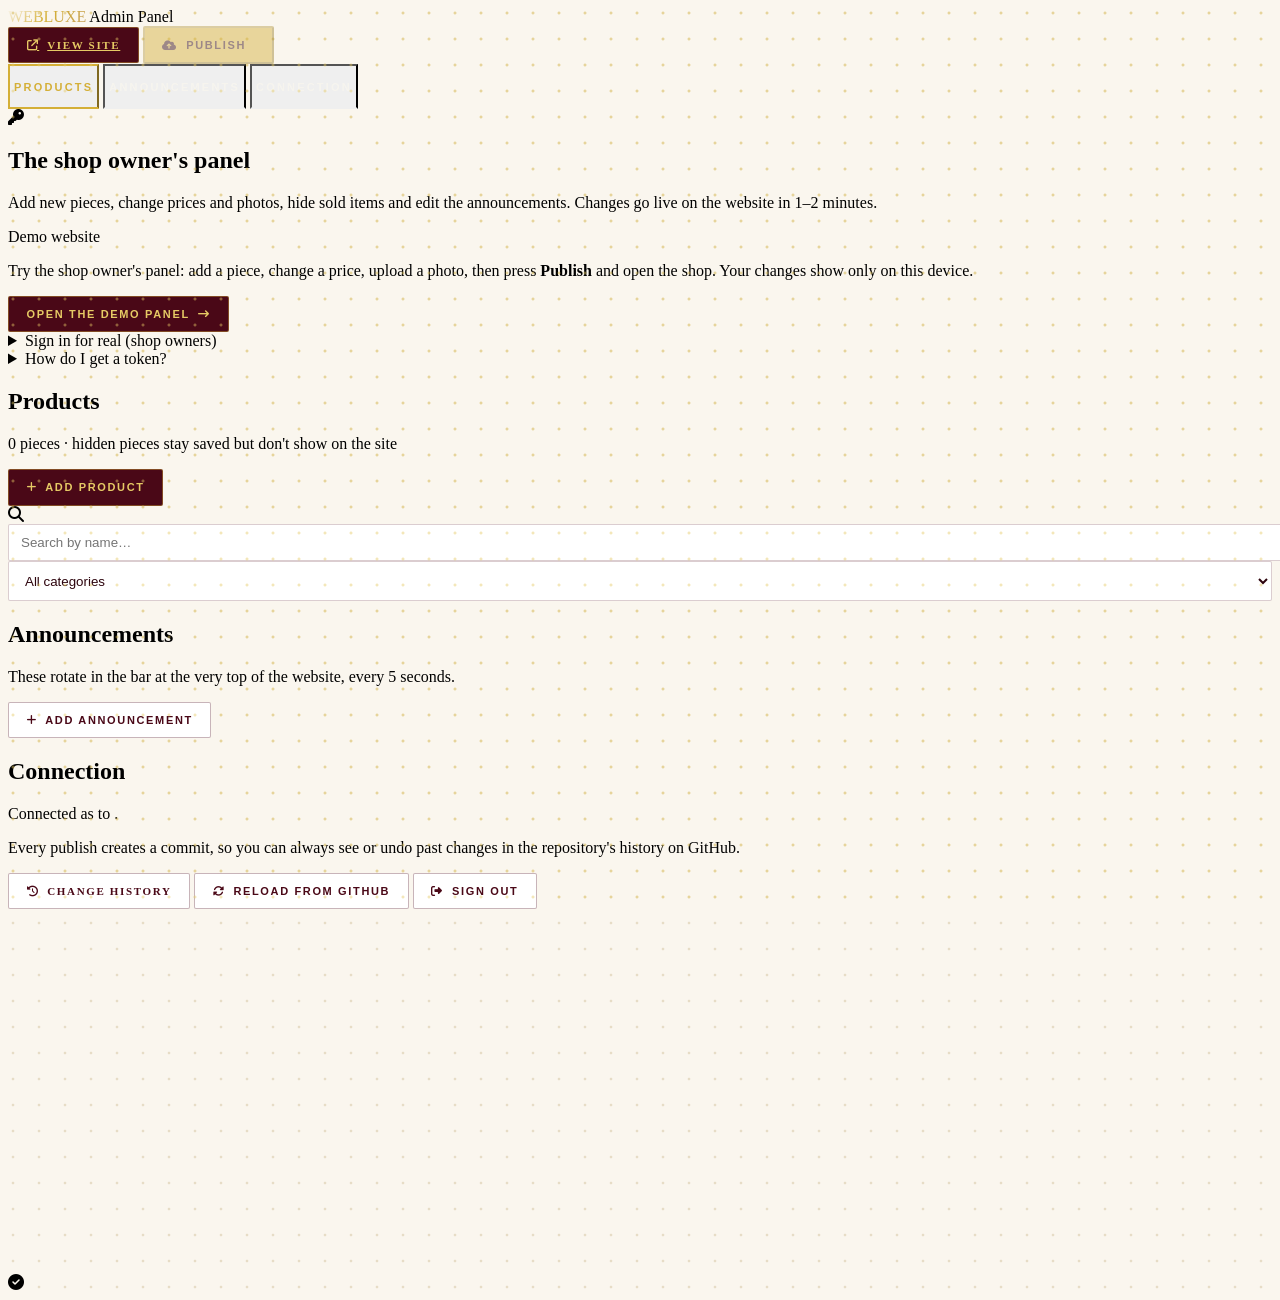
==== commit 82b8819c: "Business is now the organised teal shop Co-Authored-By: Claude Opus 5.5 <noreply@anthropic.com>" ====
--- a/admin/index.html
+++ b/admin/index.html
@@ -210,7 +210,7 @@
            ========================================================================== */
         const CATEGORIES = [
             { key: 'bridal', label: 'Bridal Lehengas' }, { key: 'lehenga', label: 'Party Lehengas' },
-            { key: 'saree', label: 'Sarees' }, { key: 'gown', label: 'Gowns & Anarkalis' },
+            { key: 'saree', label: 'Sarees' }, { key: 'gown', label: 'Suits & Anarkalis' },
             { key: 'groom', label: 'Groom Sherwanis' }, { key: 'men', label: "Men's Kurtas" }
         ];
         const CAT_LABEL = Object.fromEntries(CATEGORIES.map(c => [c.key, c.label]));
